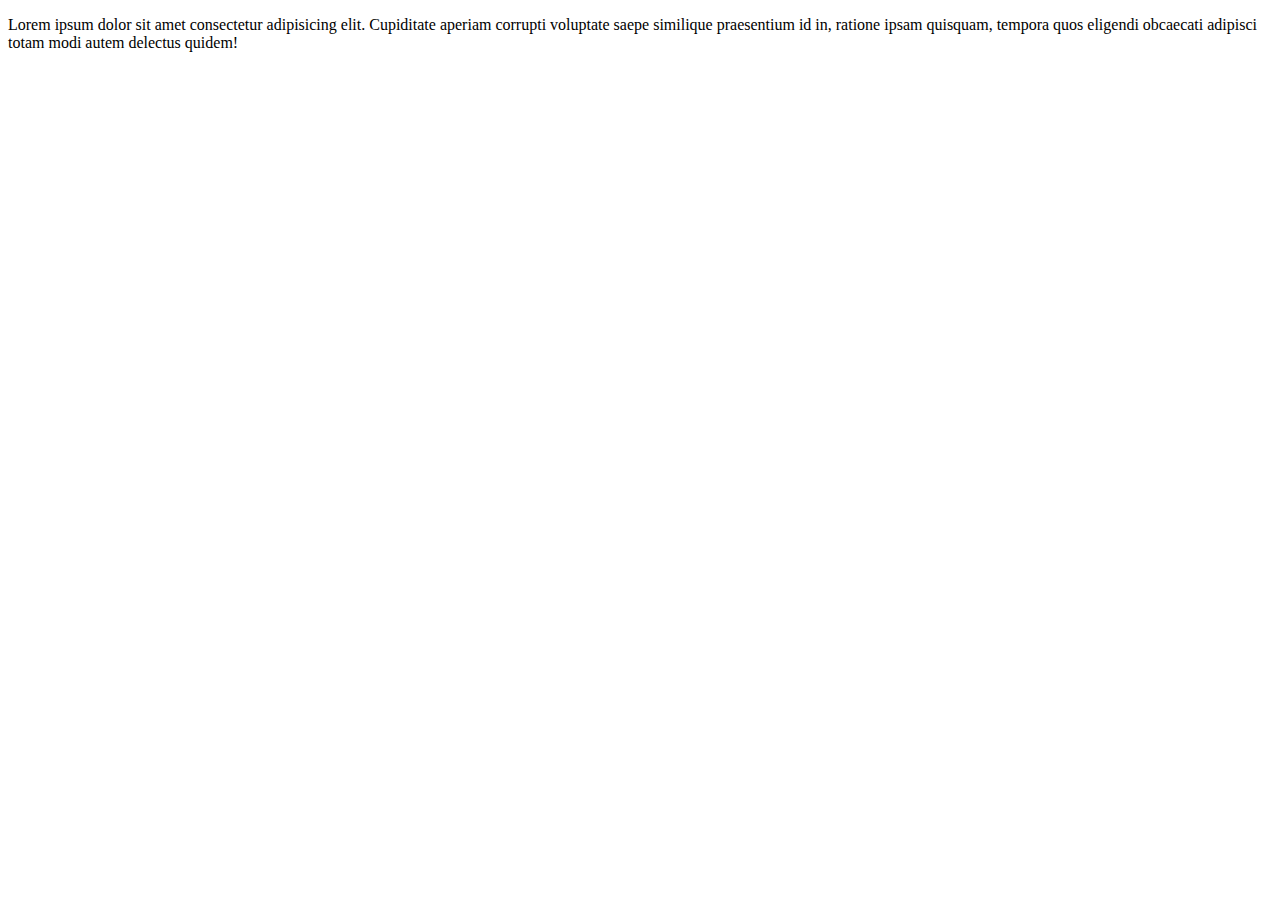
==== profile.html @ ace96dde "practice" ====
<!DOCTYPE html>
<html lang="en">
<head>
    <meta charset="UTF-8">
    <meta name="viewport" content="width=device-width, initial-scale=1.0">
    <title>Ashish Kothari</title>
    <link rel="icon" href="favicon.ico" type="image/x-icon">
    <link rel="stylesheet" href="profile.css">
</head>
<body>
    <p>Lorem ipsum dolor sit amet consectetur adipisicing elit. Cupiditate aperiam corrupti voluptate saepe similique praesentium id in, ratione ipsam quisquam, tempora quos eligendi obcaecati adipisci totam modi autem delectus quidem!</p>
</body>
</html>
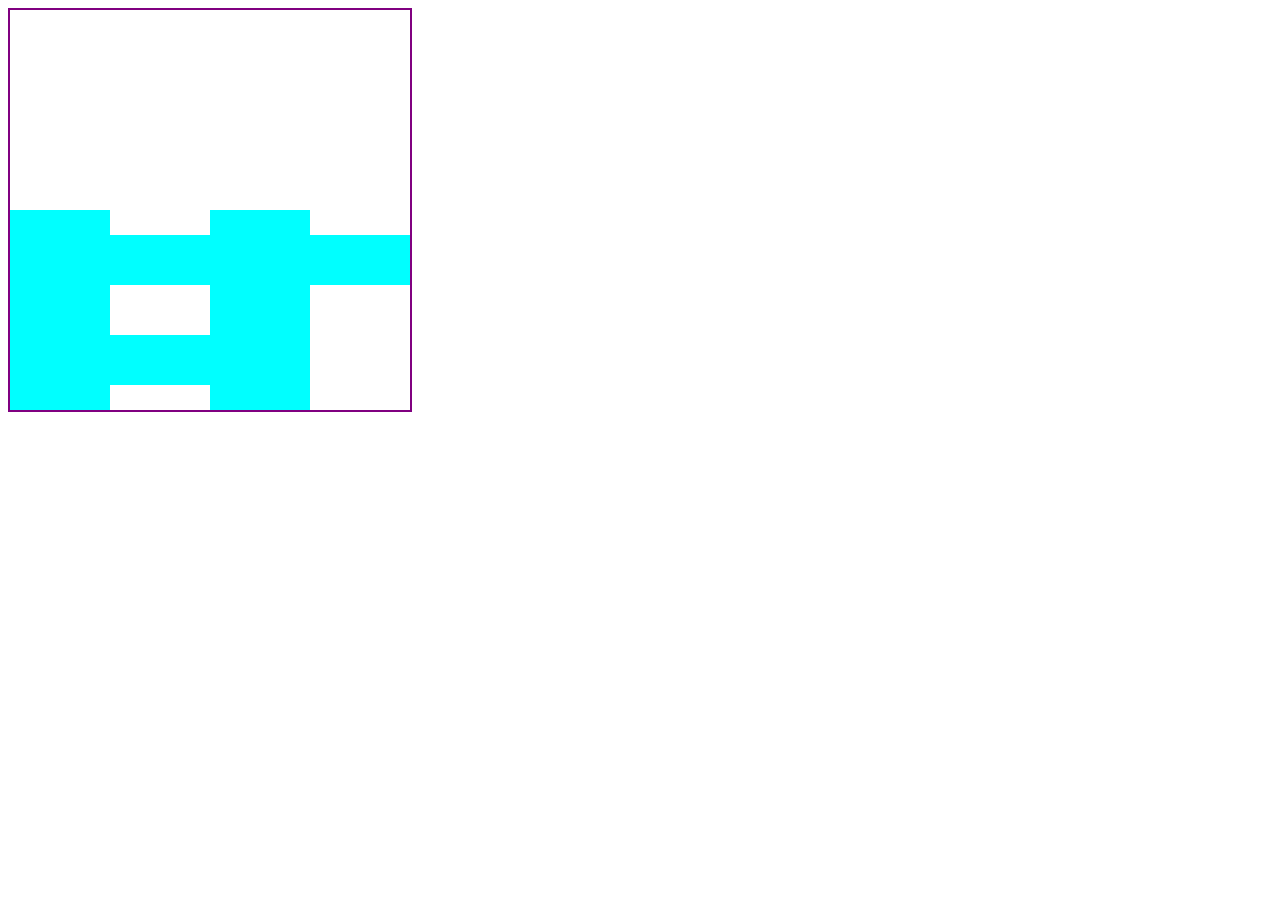
==== commit 4f538421: "practice flexbox" ====
--- a/profile.html
+++ b/profile.html
@@ -5,9 +5,17 @@
     <meta name="viewport" content="width=device-width, initial-scale=1.0">
     <title>Ashish Kothari</title>
     <link rel="icon" href="favicon.ico" type="image/x-icon">
-    <link rel="stylesheet" href="profile.css">
+    <link rel="stylesheet" href="css/profile.css">
 </head>
 <body>
-    <p>Lorem ipsum dolor sit amet consectetur adipisicing elit. Cupiditate aperiam corrupti voluptate saepe similique praesentium id in, ratione ipsam quisquam, tempora quos eligendi obcaecati adipisci totam modi autem delectus quidem!</p>
+    <div class="parent">
+        <div class="child"></div>
+        <div class="child"></div>
+        <div class="child"></div>
+        <div class="child"></div>
+        <div class="child"></div>
+        <div class="child"></div>
+        <div class="child"></div>
+    </div>
 </body>
 </html>--- a/css/profile.css
+++ b/css/profile.css
@@ -0,0 +1,21 @@
+.parent {
+    width: 400px;
+    height: 400px;
+    align-content: flex-end ;
+    justify-content: flex-start;
+    align-items: center;
+    border: 2px solid purple;
+    display: flex;
+    flex-wrap: wrap;
+    flex-direction: row;
+}
+
+.parent div {
+    width: 100px;
+    height: 100px;
+    background-color: aqua;
+}
+
+.parent div:nth-child(2n) {
+    height: 50px;
+}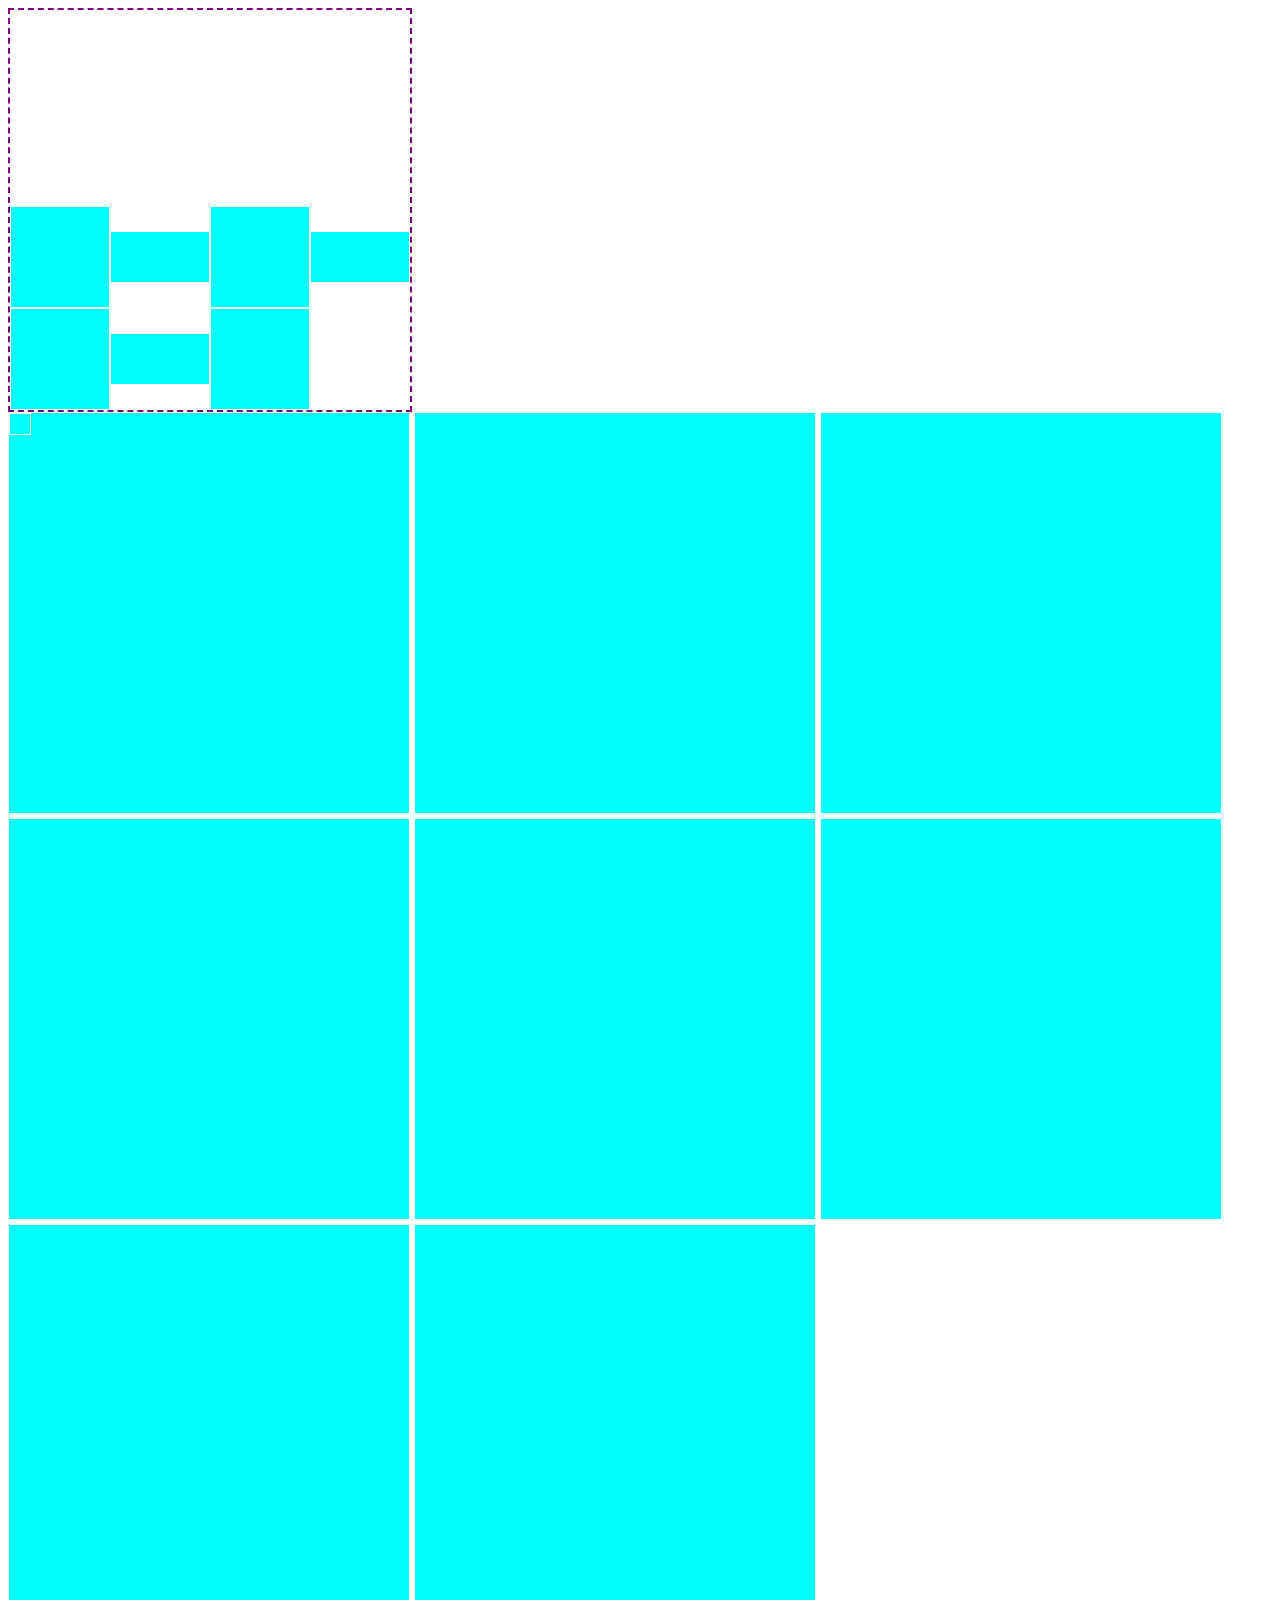
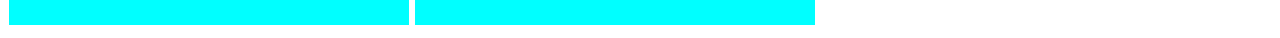
==== commit 155f4ae1: "practice sep 17" ====
--- a/profile.html
+++ b/profile.html
@@ -17,5 +17,17 @@
         <div class="child"></div>
         <div class="child"></div>
     </div>
+
+    <div class="p2">
+        <div class="abs"></div>
+    </div>
+    <div class="p2"></div>
+    <div class="p2"></div>
+    <div class="p2"></div>
+    <div class="p2"></div>
+    <div class="p2"></div>
+    <div class="p2"></div>
+    <div class="p2"></div>
+    
 </body>
 </html>--- a/css/profile.css
+++ b/css/profile.css
@@ -4,18 +4,41 @@
     align-content: flex-end ;
     justify-content: flex-start;
     align-items: center;
-    border: 2px solid purple;
+    border: 2px dashed purple;
     display: flex;
     flex-wrap: wrap;
     flex-direction: row;
+    padding: 0px;
 }
 
 .parent div {
-    width: 100px;
+    width: 98px;
     height: 100px;
+    padding: 0px;
     background-color: aqua;
+    border: 1px solid white;
 }
 
 .parent div:nth-child(2n) {
     height: 50px;
+}
+
+.p2 {
+    width: 400px;
+    height: 400px;
+    padding: 0px;
+    background-color: aqua;
+    border: 1px solid white;
+    display: inline-block;
+    position: static ;
+}
+.abs {
+    position: sticky;
+    height: 20px;
+    width: 20px;
+    bottom: 20px;
+    top: 20px;
+    right: 20px;
+    background-color: aqua;
+    border: 1px solid white;
 }